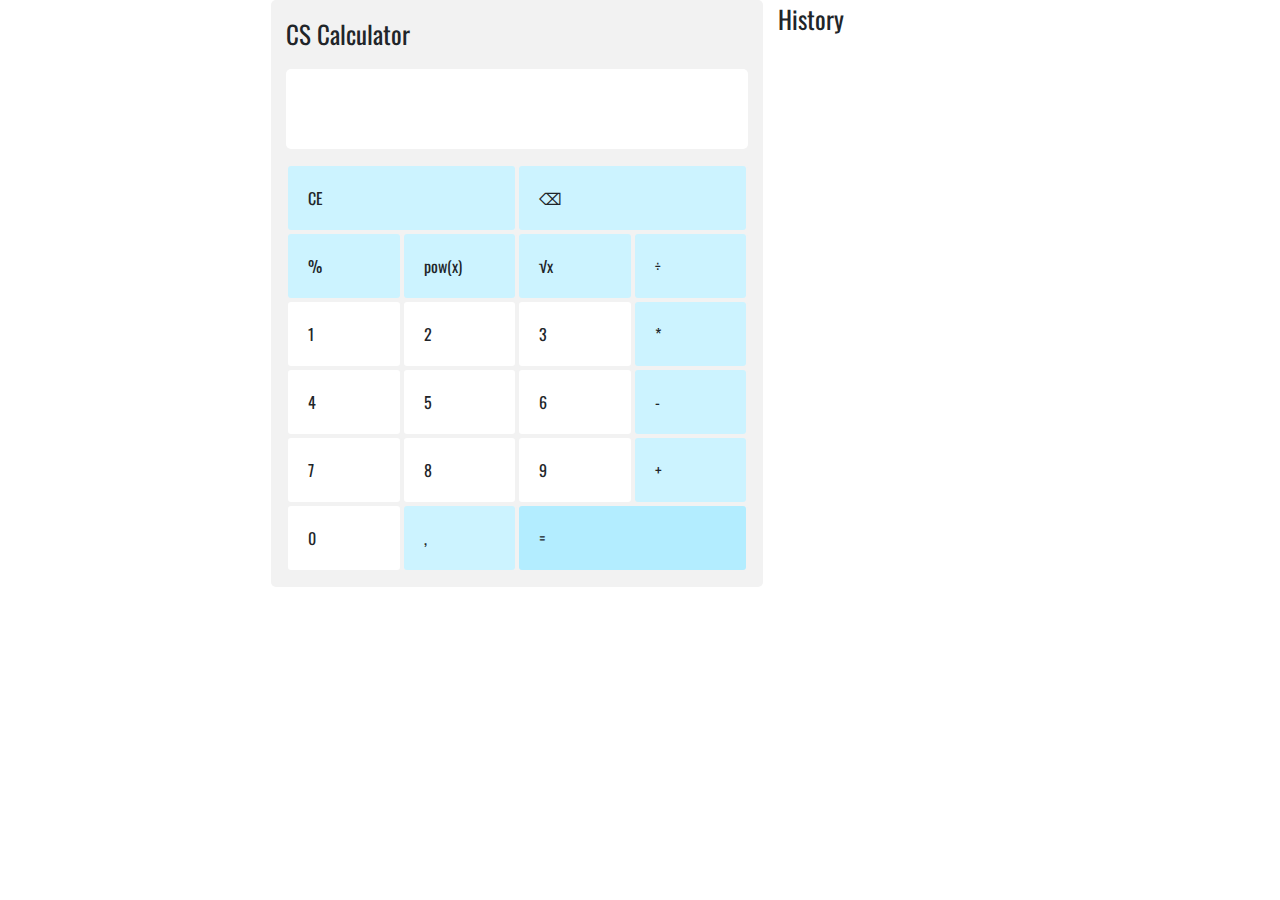
==== index.html @ 1ceed894 "work in progress" ====
<!DOCTYPE html>
<html lang="en">
    <head>
        <meta charset="UTF-8">
        <meta name="viewport" content="width=device-width, initial-scale=1, shrink-to-fit=no">
        <title>Calculator</title>
        <link href="https://stackpath.bootstrapcdn.com/bootstrap/4.4.1/css/bootstrap.min.css" rel="stylesheet" integrity="sha384-Vkoo8x4CGsO3+Hhxv8T/Q5PaXtkKtu6ug5TOeNV6gBiFeWPGFN9MuhOf23Q9Ifjh" crossorigin="anonymous">
        <link href="https://fonts.googleapis.com/css?family=Oswald&display=swap" rel="stylesheet">
        <link href="stylesheet.css" rel="stylesheet">
        <script src="https://code.jquery.com/jquery-3.2.1.min.js"></script>
    </head>
    <body>
        <div class="container">
            <div class="col-md-8 col-sm-12" id="calculator-body">
                <p>CS Calculator</p>
                <form method="POST" action="action.php">
                <input type="text" name="calc" />
                <div id="clear-all" class="col-6 calc-button func-button">CE</div>
                <div id="backspace" class="col-6 calc-button func-button">&#9003;</div>
                <div id="percentage" class="calc-button col-3 func-button">%</div>
                <div id="power" class="calc-button col-3 func-button">pow(x)</div>
                <div id="sqrt" class="calc-button col-3 func-button">&#8730;x</div>
                <div id="divide" class="calc-button col-3 func-button">&#247;</div>
                <div id="digit-1" class="calc-button col-3">1</div>
                <div id="digit-2" class="calc-button col-3">2</div>
                <div id="digit-3" class="calc-button col-3">3</div>
                <div id="multiply" class="calc-button col-3 func-button"> * </div>
                <div id="digit-4" class="calc-button col-3">4</div>
                <div id="digit-5" class="calc-button col-3">5</div>
                <div id="digit-6" class="calc-button col-3">6</div>
                <div id="minus" class="calc-button col-3 func-button"> - </div>
                <div id="digit-7" class="calc-button col-3">7</div>
                <div id="digit-8" class="calc-button col-3">8</div>
                <div id="digit-9" class="calc-button col-3">9</div>
                <div id="plus" class="calc-button col-3 func-button"> + </div>
                <div id="digit-0" class="calc-button col-3">0</div>
                <div id="comma" class="calc-button col-3 func-button">,</div>
                <div id="equals" class="calc-button col-6 equals-button">=</div>
                </form>
            </div>
            <div class="col-md-4 col-sm-12" id="history-box">
                History
            </div>
        </div>
        <script type="text/javascript" src ="script.js"></script>
    </body>
</html>
---- stylesheet.css ----
body {
    font-family: 'Oswald', sans-serif;
}
.container {
    max-width: 768px;
}

#calculator-body {
    background-color: #f2f2f2;
    float: left;
    padding: 15px;
    border-radius: 5px;
}
#history-box {
    float: left;
    font-size: 25px;
}
#calculator-body input[type="text"] {
    width: 100%;
    height: 80px;
    display: block;
    margin: 0 0 15px 0;
    border: 0;
    text-align: right;
    border-radius: 5px;
}
.calc-button {
    float: left;
    padding: 20px;
    cursor: pointer;
    background-color: white;
    border: 2px solid #f2f2f2;
    border-radius: 5px;
    -webkit-touch-callout: none;
    -webkit-user-select: none;
    -khtml-user-select: none;
    -moz-user-select: none;
    -ms-user-select: none;
    user-select: none;
}
.func-button {
    background-color: #ccf3ff;
}
#equals{
    background-color: #b3edff;
}

@media (max-width: 768px) {
    .container {max-width: 512px;}
}
p {
    font-size: 25px;
}
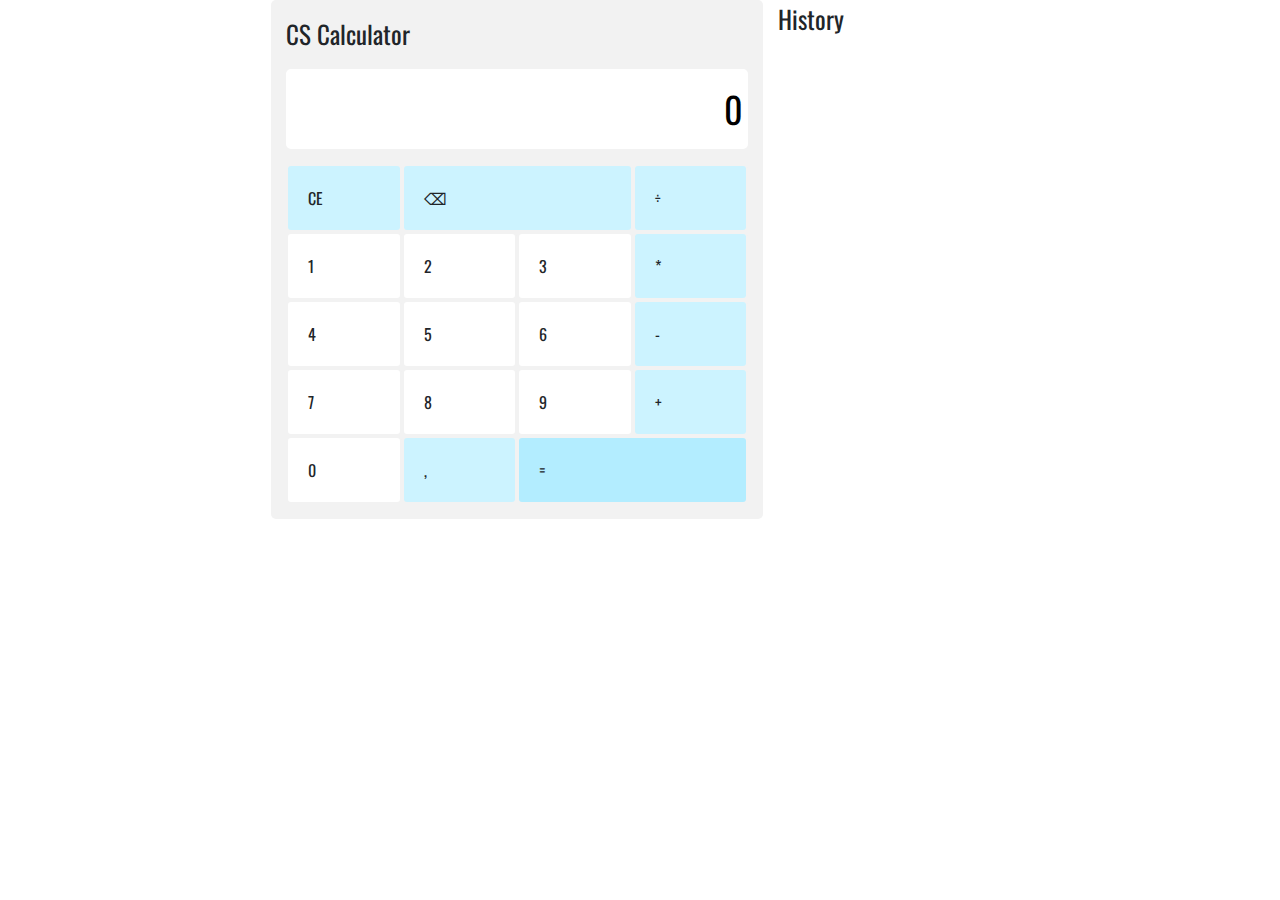
==== commit 161ca499: "done" ====
--- a/index.html
+++ b/index.html
@@ -15,11 +15,8 @@
                 <p>CS Calculator</p>
                 <form method="POST" action="action.php">
                 <input type="text" name="calc" />
-                <div id="clear-all" class="col-6 calc-button func-button">CE</div>
+                <div id="clear-all" class="col-3 calc-button func-button">CE</div>
                 <div id="backspace" class="col-6 calc-button func-button">&#9003;</div>
-                <div id="percentage" class="calc-button col-3 func-button">%</div>
-                <div id="power" class="calc-button col-3 func-button">pow(x)</div>
-                <div id="sqrt" class="calc-button col-3 func-button">&#8730;x</div>
                 <div id="divide" class="calc-button col-3 func-button">&#247;</div>
                 <div id="digit-1" class="calc-button col-3">1</div>
                 <div id="digit-2" class="calc-button col-3">2</div>
--- a/stylesheet.css
+++ b/stylesheet.css
@@ -15,14 +15,16 @@
     float: left;
     font-size: 25px;
 }
-#calculator-body input[type="text"] {
+#calculator-body input[name="calc"] {
     width: 100%;
     height: 80px;
     display: block;
     margin: 0 0 15px 0;
-    border: 0;
+    border: 3px solid white;
     text-align: right;
     border-radius: 5px;
+    pointer-events: none;
+    font-size: 36px;
 }
 .calc-button {
     float: left;
